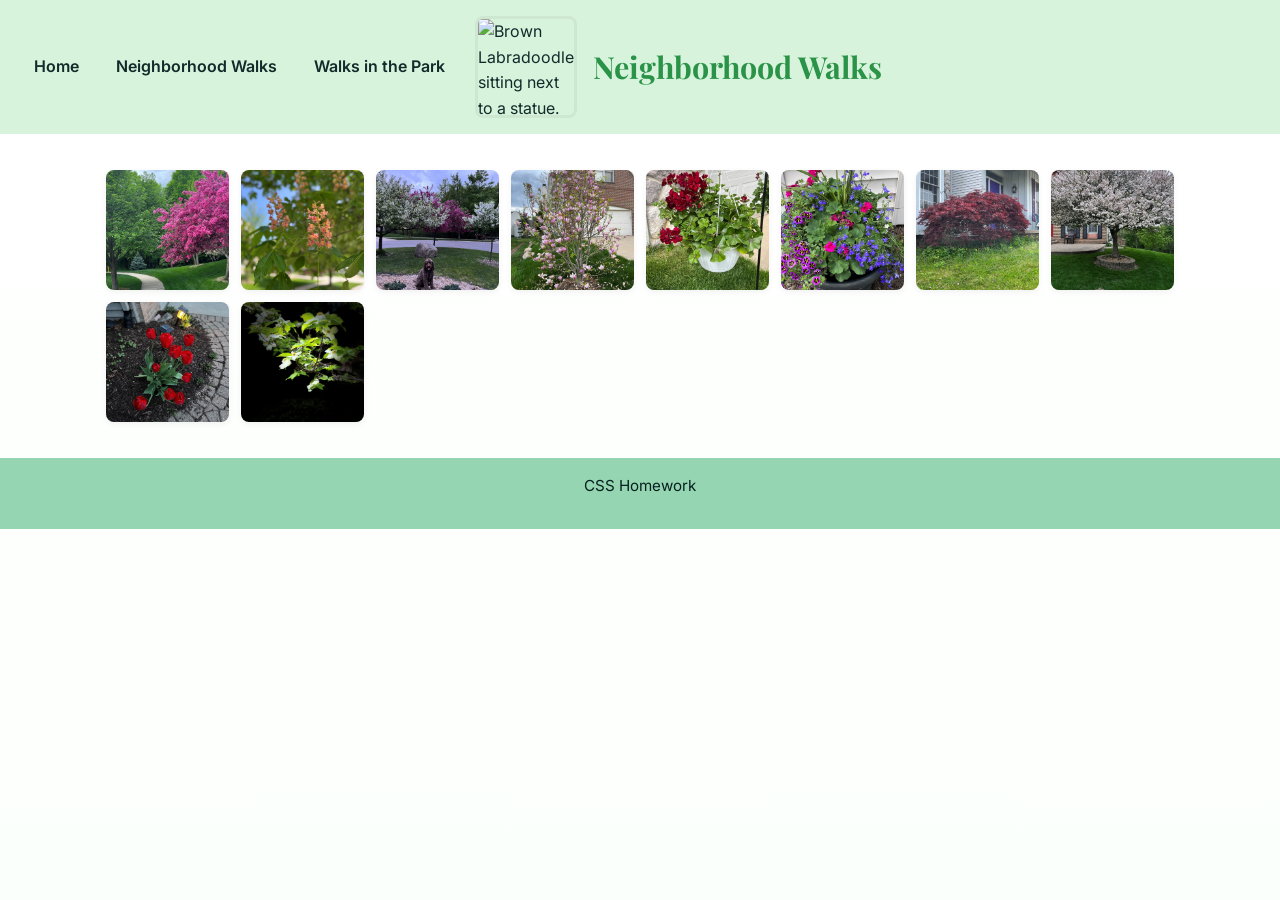
==== neighborhood.html @ ef1feda4 "Initial commit" ====
<!DOCTYPE html>
<html lang="en">

<head>
  <meta charset="utf-8">
  <meta name="viewport" content="width=device-width">
  <title>Neighborhood Walk</title>
  <!-- You will need to link to the CSS file -->
  <link href="https://fonts.googleapis.com/css2?family=Inter:wght@300;400;600;700&family=Playfair+Display:wght@400;700&display=swap" rel="stylesheet">
  <link rel="stylesheet" href="css/style.css">
</head>

<body>
  <header>
    <nav>
      <ul>
        <li><a href="index.html">Home</a></li>
        <li><a href="neighborhood.html">Neighborhood Walks</a></li>
        <li><a href="parks.html">Walks in the Park</a></li>
      </ul>
    </nav>
    <img src="images/BaconGallupPark.jpg" width="200" alt="Brown Labradoodle sitting next to a statue.">
    <h1>Neighborhood Walks</h1>
  </header>
  <main>
    <div>
      <img src="images/bend_in_the_road.jpg"
        alt="a purple tree stands in contrast to the green leaved trees along a bend in the road" width="100">
      <img src="images/pink_blossoms.jpg" alt="small pink blossoms on an otherwise green leaved tree" width="100">
      <img src="images/blooming_trees.jpg" alt="brown labradoodle sitting in front of white and purple blooming  trees"
        width="100">
      <img src="images/falling_petals.jpg" alt="a purple tulip tree that is beginning to shed its petals" width="100">
      <img src="images/hanging_plants.jpg" alt="red and green plants in a decorative hanging basket" width="100">
      <img src="images/potted_plants.jpg" alt="a decorative planter with a variety of brightly colored plants "
        width="100">
      <img src="images/red_maple.jpg" alt="a small Japanese maple tree in front of a putple door" width="100">
      <img src="images/tree_with_white_blooms.jpg"
        alt="brown labradoodle sitting in front of tree blooming with white petals" width="100">
      <img src="images/tulips.jpg" alt="bright red tulips in front of a garden light" width="100">
      <img src="images/white_buds_on_tree.jpg" alt="artsy shot of white blooms on a green tree with a dark background"
        width="100">
    </div>
  </main>
  <footer>
    <p>CSS Homework </p>
  </footer>

</body>

</html>
---- css/style.css ----
:root{
  --accent:#2b9348;
  --muted:#f1faee;
  --soft:#d8f3dc;
  --nav:#95d5b2;
  --text:#112b2b;
}

/* Base typography and page layout */
html,body{height:100%;}
body {
  font-family: 'Inter', -apple-system, "Segoe UI", Roboto, "Helvetica Neue", Arial, sans-serif;
  color:var(--text);
  font-size:16px;
  line-height:1.6;
  margin:0;
  -webkit-font-smoothing:antialiased;
  -moz-osx-font-smoothing:grayscale;
  background:linear-gradient(180deg,#ffffff 0%, #fbfffb 100%);
}

header{
  background:var(--soft);
  padding:1rem 1.25rem;
  display:flex;
  flex-wrap:wrap;
  align-items:center;
  gap:1rem;
}

header img{
  width:96px;
  height:96px;
  object-fit:cover;
  border-radius:8px;
  border:3px solid rgba(0,0,0,0.05);
}

/* Navigation */
nav{flex:1 1 100%;}
nav ul{
  display:flex;
  gap:0.5rem;
  list-style:none;
  padding:0;
  margin:0 0 0 0;
  justify-content:center;
}
nav li{display:inline-flex;}
nav a{
  display:inline-block;
  padding:0.45rem 0.9rem;
  border-radius:6px;
  color:var(--text);
  text-decoration:none;
  background:transparent;
  transition:all 160ms ease-in-out;
  font-weight:600;
}
nav a:hover{
  background:var(--nav);
  color:#042a2b;
  transform:translateY(-2px);
}

/* Page container */
main{
  background:transparent;
  max-width:1100px;
  margin:1.25rem auto;
  padding:1rem;
  box-sizing:border-box;
}

/* Gallery/grid of images inside main pages */
main > div{
  display:grid;
  grid-template-columns:repeat(auto-fit,minmax(120px,1fr));
  gap:12px;
  align-items:center;
}
main img{
  width:100%;
  height:120px;
  object-fit:cover;
  border-radius:8px;
  box-shadow:0 2px 6px rgba(15,23,21,0.06);
}

h1{
  flex:1 1 auto;
  margin:0;
  font-family: 'Playfair Display', Georgia, serif;
  font-size:1.9rem;
  font-weight:700;
  color:var(--accent);
  text-align:center;
}

p{line-height:1.8; margin:0 0 0.9rem 0;}

footer{
  background:var(--nav);
  padding:0.9rem 1rem;
  text-align:center;
  color:#06201f;
  font-size:0.95rem;
}

/* Small screens adjustments */
@media (min-width:600px){
  header{justify-content:space-between;}
  nav{flex:0 0 auto;}
  h1{text-align:left;}
}

@media (max-width:420px){
  header img{width:72px;height:72px}
  main img{height:100px}
}
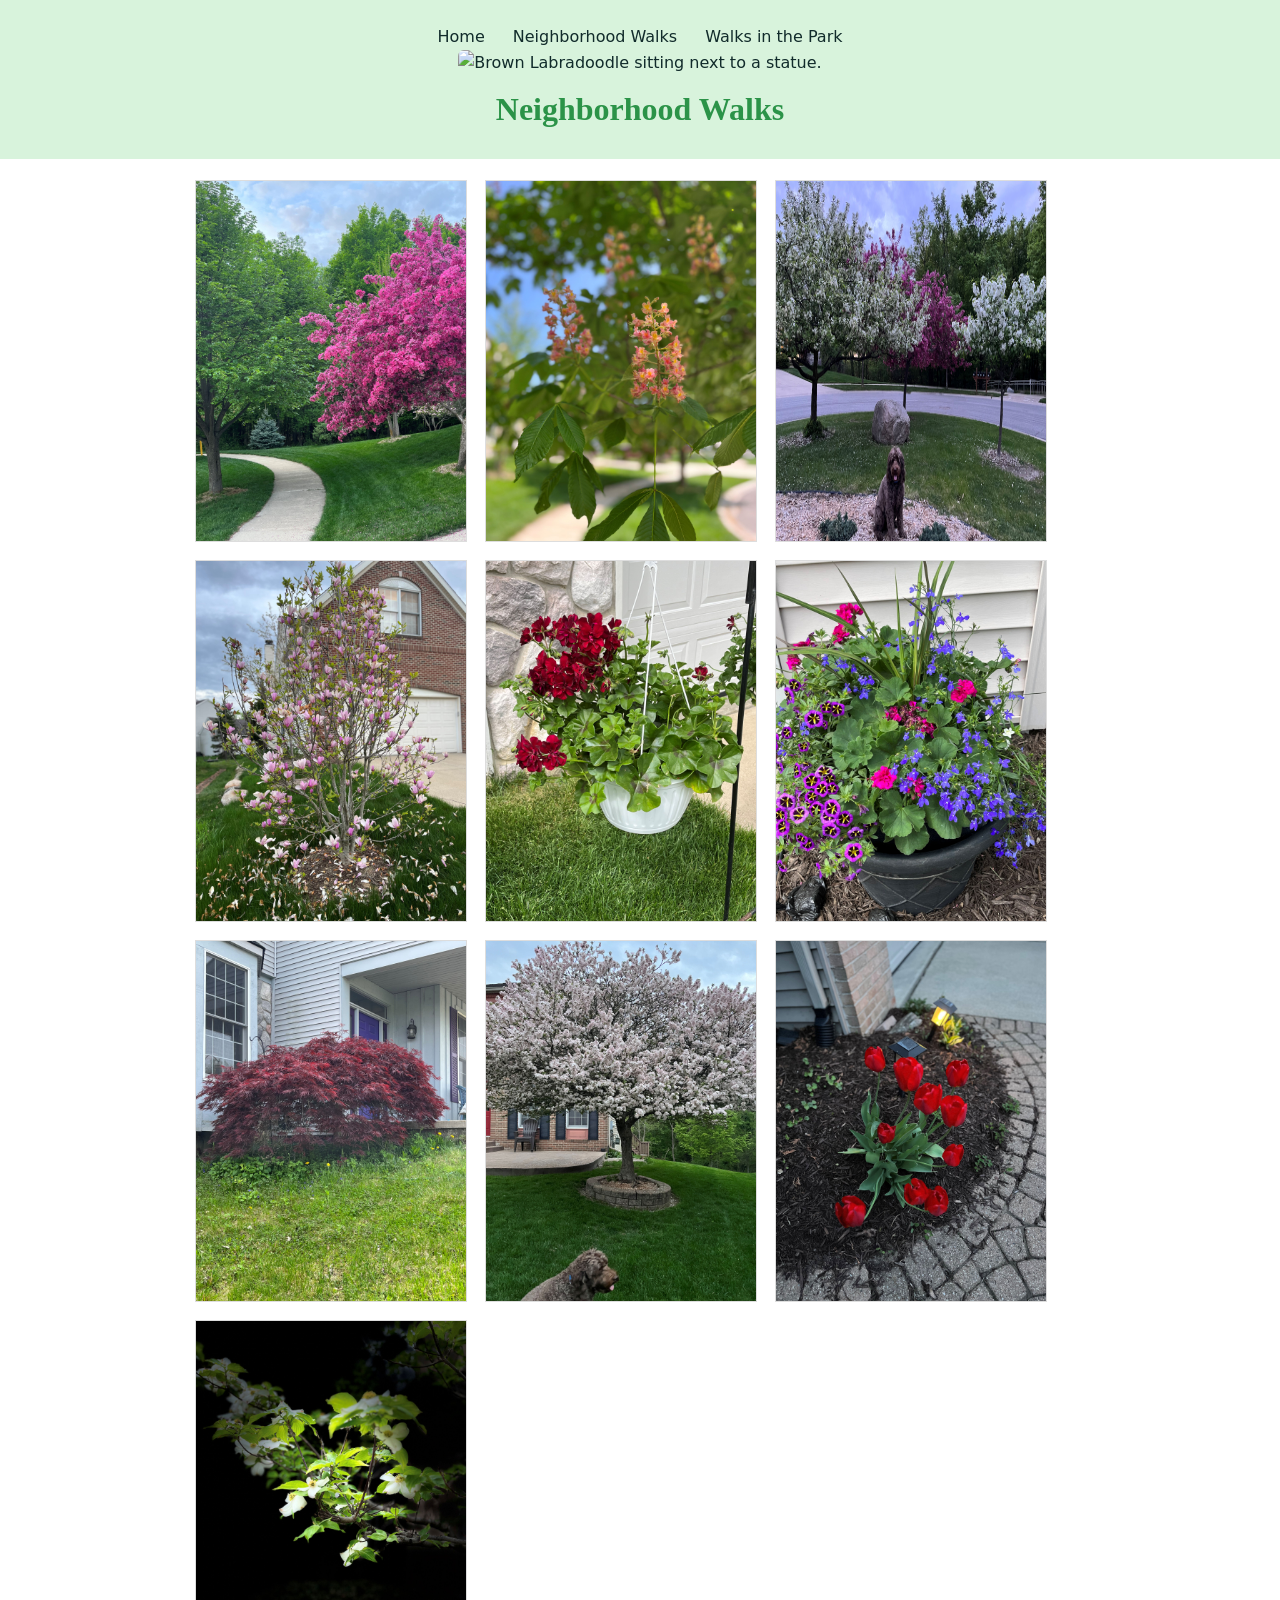
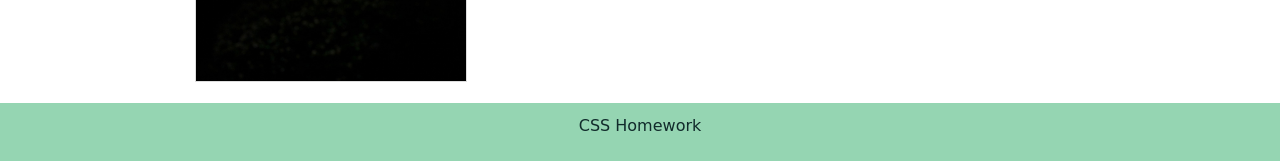
==== commit ac0344d7: "Initial commit" ====
--- a/neighborhood.html
+++ b/neighborhood.html
@@ -6,7 +6,6 @@
   <meta name="viewport" content="width=device-width">
   <title>Neighborhood Walk</title>
   <!-- You will need to link to the CSS file -->
-  <link href="https://fonts.googleapis.com/css2?family=Inter:wght@300;400;600;700&family=Playfair+Display:wght@400;700&display=swap" rel="stylesheet">
   <link rel="stylesheet" href="css/style.css">
 </head>
 
@@ -23,7 +22,7 @@
     <h1>Neighborhood Walks</h1>
   </header>
   <main>
-    <div>
+    <div class="gallery">
       <img src="images/bend_in_the_road.jpg"
         alt="a purple tree stands in contrast to the green leaved trees along a bend in the road" width="100">
       <img src="images/pink_blossoms.jpg" alt="small pink blossoms on an otherwise green leaved tree" width="100">
--- a/css/style.css
+++ b/css/style.css
@@ -1,120 +1,64 @@
-:root{
-  --accent:#2b9348;
-  --muted:#f1faee;
-  --soft:#d8f3dc;
-  --nav:#95d5b2;
-  --text:#112b2b;
+html, body {
+  margin: 0;
+  padding: 0;
+  font-family: system-ui, -apple-system, "Segoe UI", Roboto, Arial, sans-serif;
+  color: #112b2b;
+  font-size: 16px;
+  line-height: 1.6;
+  background: #ffffff;
 }
 
-/* Base typography and page layout */
-html,body{height:100%;}
-body {
-  font-family: 'Inter', -apple-system, "Segoe UI", Roboto, "Helvetica Neue", Arial, sans-serif;
-  color:var(--text);
-  font-size:16px;
-  line-height:1.6;
-  margin:0;
-  -webkit-font-smoothing:antialiased;
-  -moz-osx-font-smoothing:grayscale;
-  background:linear-gradient(180deg,#ffffff 0%, #fbfffb 100%);
+header {
+  background: #d8f3dc;
+  padding: 16px;
+  text-align: center;
 }
 
-header{
-  background:var(--soft);
-  padding:1rem 1.25rem;
-  display:flex;
-  flex-wrap:wrap;
-  align-items:center;
-  gap:1rem;
+header img {
+  width: 80px;
+  height: 80px;
+  border-radius: 6px;
+  vertical-align: middle;
 }
 
-header img{
-  width:96px;
-  height:96px;
-  object-fit:cover;
-  border-radius:8px;
-  border:3px solid rgba(0,0,0,0.05);
+nav ul {
+  list-style: none;
+  padding: 0;
+  margin: 8px 0 0 0;
+  display: flex;
+  justify-content: center;
+  gap: 8px;
 }
 
-/* Navigation */
-nav{flex:1 1 100%;}
-nav ul{
-  display:flex;
-  gap:0.5rem;
-  list-style:none;
-  padding:0;
-  margin:0 0 0 0;
-  justify-content:center;
-}
-nav li{display:inline-flex;}
-nav a{
-  display:inline-block;
-  padding:0.45rem 0.9rem;
-  border-radius:6px;
-  color:var(--text);
-  text-decoration:none;
-  background:transparent;
-  transition:all 160ms ease-in-out;
-  font-weight:600;
-}
-nav a:hover{
-  background:var(--nav);
-  color:#042a2b;
-  transform:translateY(-2px);
+nav a {
+  text-decoration: none;
+  color: inherit;
+  padding: 6px 10px;
+  border-radius: 4px;
 }
 
-/* Page container */
-main{
-  background:transparent;
-  max-width:1100px;
-  margin:1.25rem auto;
-  padding:1rem;
-  box-sizing:border-box;
+nav a:hover {background: #95d5b2}
+
+main {
+  max-width: 900px;
+  margin: 16px auto;
+  padding: 0 12px;
 }
 
-/* Gallery/grid of images inside main pages */
-main > div{
-  display:grid;
-  grid-template-columns:repeat(auto-fit,minmax(120px,1fr));
-  gap:12px;
-  align-items:center;
-}
-main img{
-  width:100%;
-  height:120px;
-  object-fit:cover;
-  border-radius:8px;
-  box-shadow:0 2px 6px rgba(15,23,21,0.06);
+.gallery {
+  display: flex;
+  flex-wrap: wrap;
+  gap: 8px;
 }
 
-h1{
-  flex:1 1 auto;
-  margin:0;
-  font-family: 'Playfair Display', Georgia, serif;
-  font-size:1.9rem;
-  font-weight:700;
-  color:var(--accent);
-  text-align:center;
+.gallery img { width: 30%; height: auto; display: inline-block; margin: 5px; border: 1px solid #ddd; }
+
+h1 { font-family: Georgia, serif; color: #2b9348; margin: 8px 0; }
+
+p { margin: 0 0 12px 0; }
+
+footer {
+  background: #95d5b2;
+  padding: 10px;
+  text-align: center;
 }
-
-p{line-height:1.8; margin:0 0 0.9rem 0;}
-
-footer{
-  background:var(--nav);
-  padding:0.9rem 1rem;
-  text-align:center;
-  color:#06201f;
-  font-size:0.95rem;
-}
-
-/* Small screens adjustments */
-@media (min-width:600px){
-  header{justify-content:space-between;}
-  nav{flex:0 0 auto;}
-  h1{text-align:left;}
-}
-
-@media (max-width:420px){
-  header img{width:72px;height:72px}
-  main img{height:100px}
-}
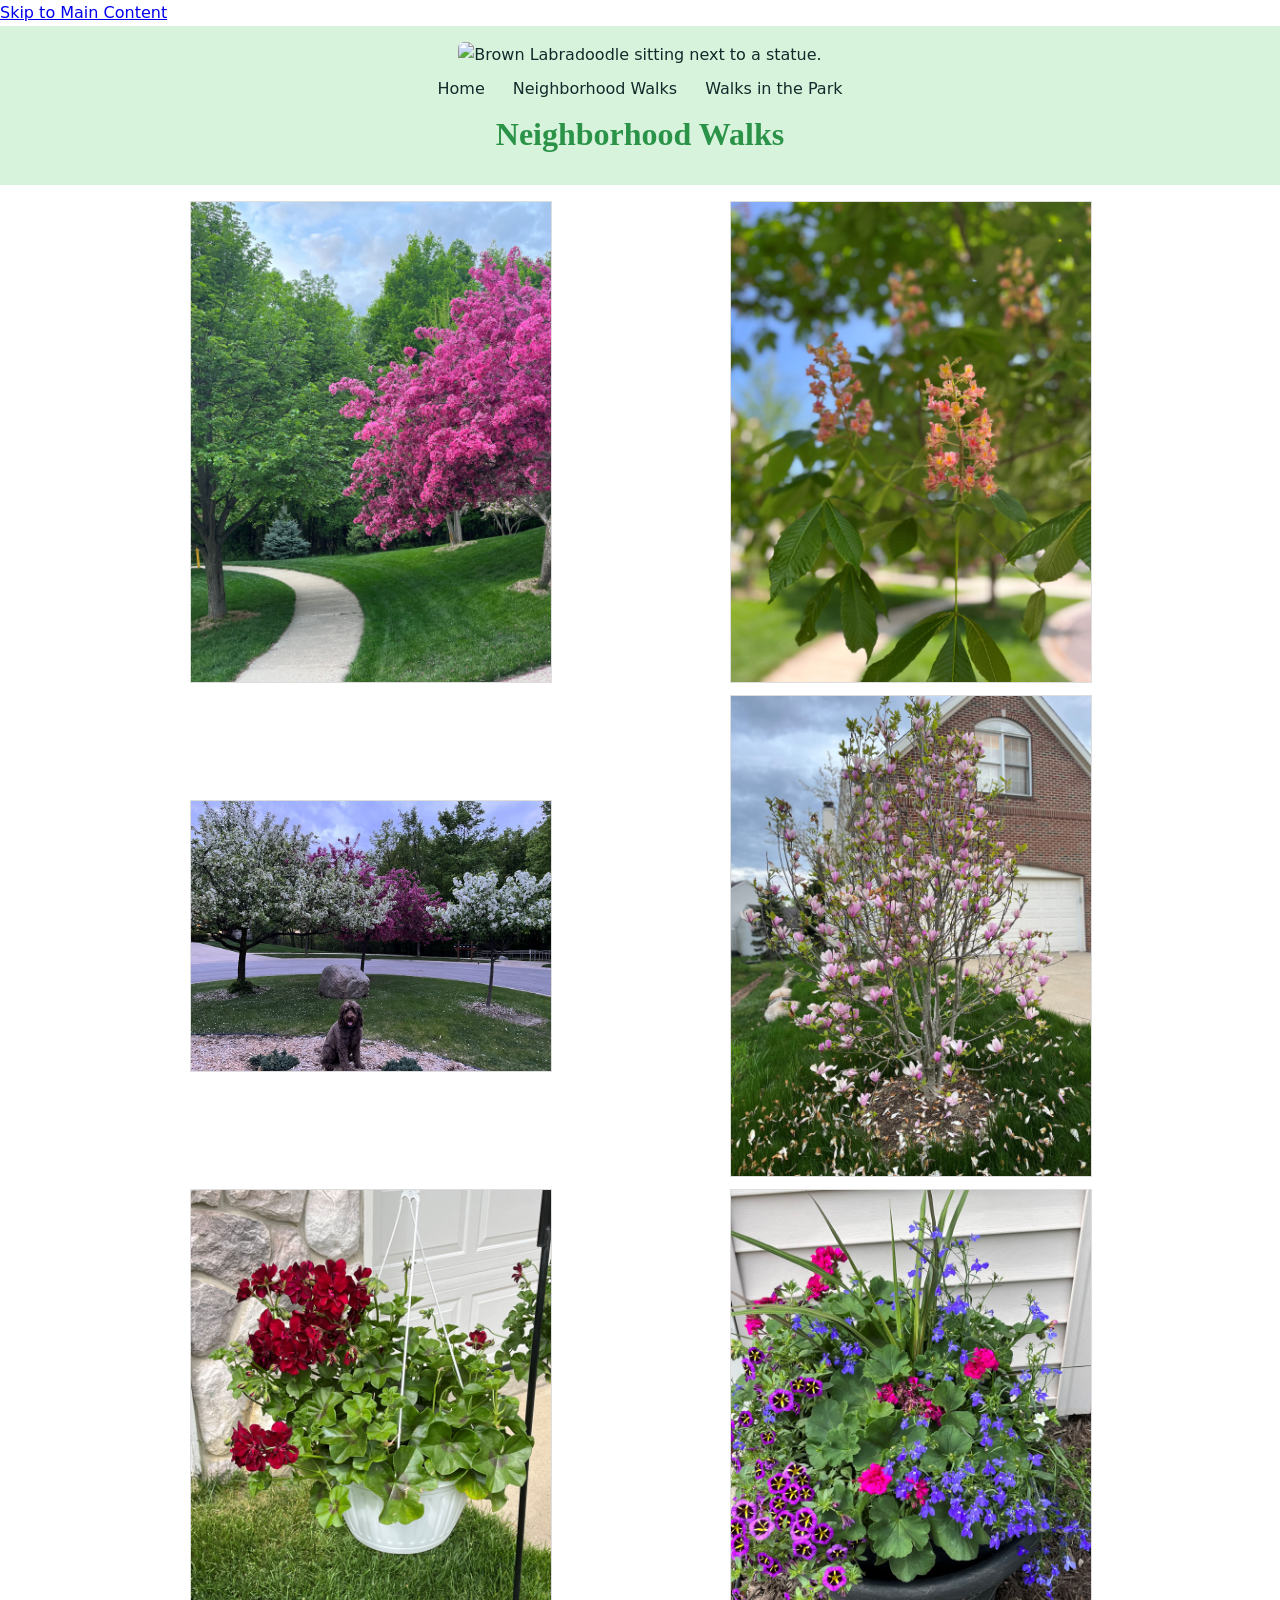
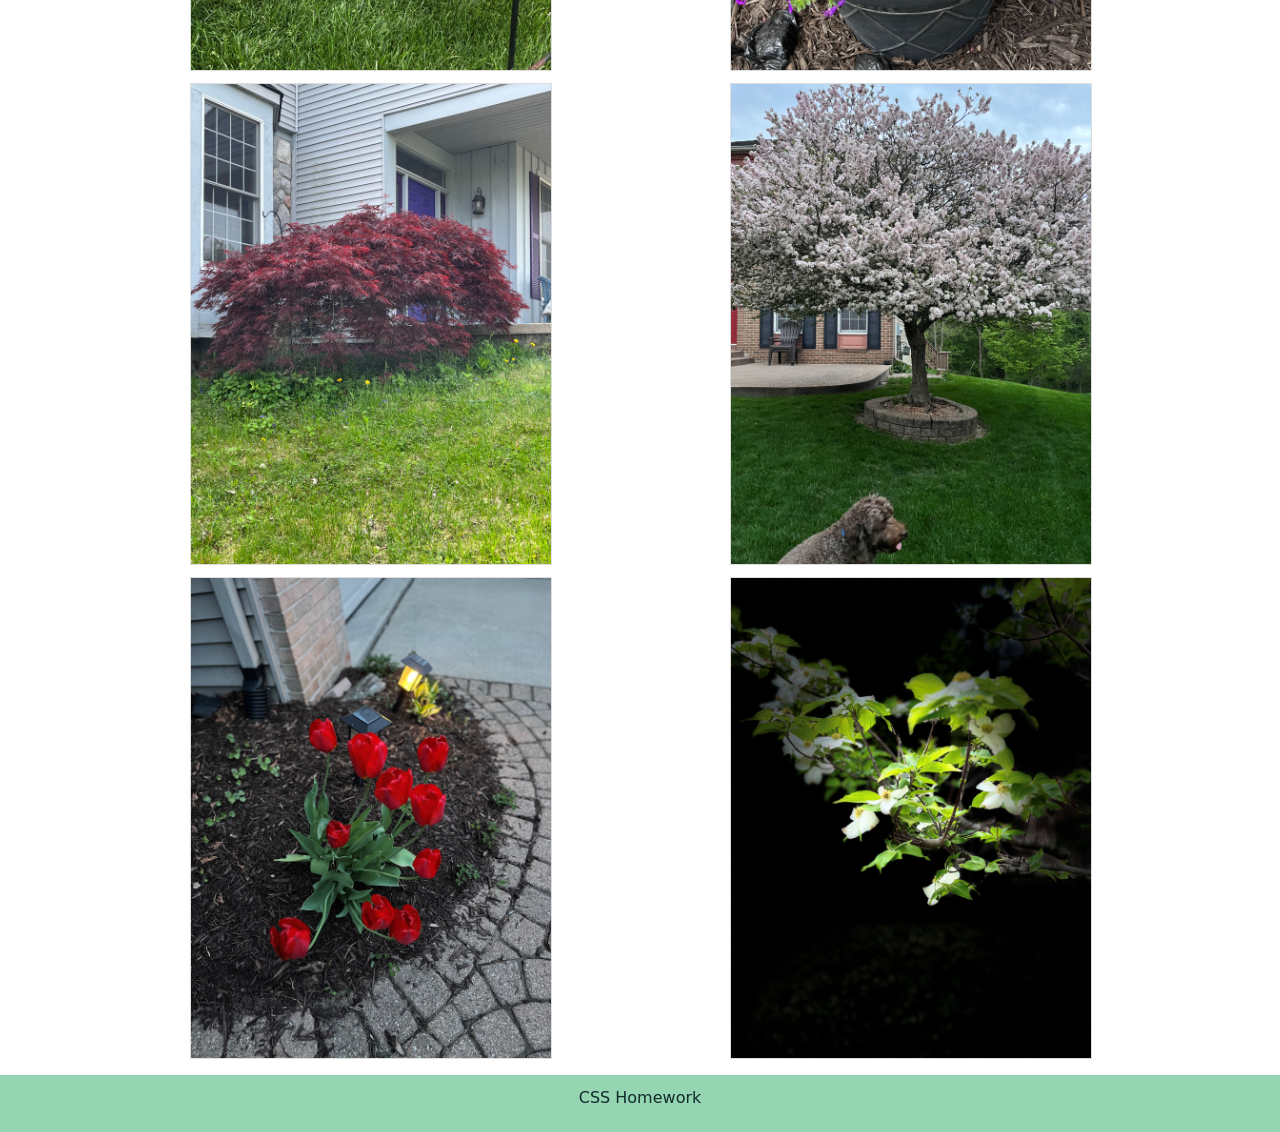
==== commit 84ca275f: "Add files via upload" ====
--- a/neighborhood.html
+++ b/neighborhood.html
@@ -10,19 +10,20 @@
 </head>
 
 <body>
+  <a href="#main">Skip to Main Content</a>
   <header>
     <nav>
+      <img src="images/BaconGallupPark.jpg" width="200" alt="Brown Labradoodle sitting next to a statue.">
       <ul>
         <li><a href="index.html">Home</a></li>
         <li><a href="neighborhood.html">Neighborhood Walks</a></li>
         <li><a href="parks.html">Walks in the Park</a></li>
       </ul>
     </nav>
-    <img src="images/BaconGallupPark.jpg" width="200" alt="Brown Labradoodle sitting next to a statue.">
     <h1>Neighborhood Walks</h1>
   </header>
-  <main>
-    <div class="gallery">
+  <main id="main">
+    <div class="grid">
       <img src="images/bend_in_the_road.jpg"
         alt="a purple tree stands in contrast to the green leaved trees along a bend in the road" width="100">
       <img src="images/pink_blossoms.jpg" alt="small pink blossoms on an otherwise green leaved tree" width="100">
--- a/css/style.css
+++ b/css/style.css
@@ -14,9 +14,14 @@
   text-align: center;
 }
 
-header img {
-  width: 80px;
-  height: 80px;
+nav {
+  display: inline-block;
+  width: 80%;
+}
+
+nav img {
+  width: 10%;
+  height: auto;
   border-radius: 6px;
   vertical-align: middle;
 }
@@ -29,6 +34,10 @@
   justify-content: center;
   gap: 8px;
 }
+
+/* li {
+  display: inline-block;
+} */
 
 nav a {
   text-decoration: none;
@@ -45,13 +54,35 @@
   padding: 0 12px;
 }
 
-.gallery {
+.grid {
+  display: grid;
+  grid-template-columns: 40% 40%;
+  justify-content: space-between;
+  align-items: center;
+  row-gap: 12px;
+}
+
+.grid img {
+  width: 100%;
+  height: auto;
+  border: 1px solid #ddd;
+  display: block;
+}
+
+.flex {
   display: flex;
   flex-wrap: wrap;
+  justify-content: space-around;
   gap: 8px;
 }
 
-.gallery img { width: 30%; height: auto; display: inline-block; margin: 5px; border: 1px solid #ddd; }
+.flex img {
+  width: 30%;
+  height: auto;
+  display: inline-block;
+  margin: 5px;
+  border: 1px solid #ddd;
+}
 
 h1 { font-family: Georgia, serif; color: #2b9348; margin: 8px 0; }
 
